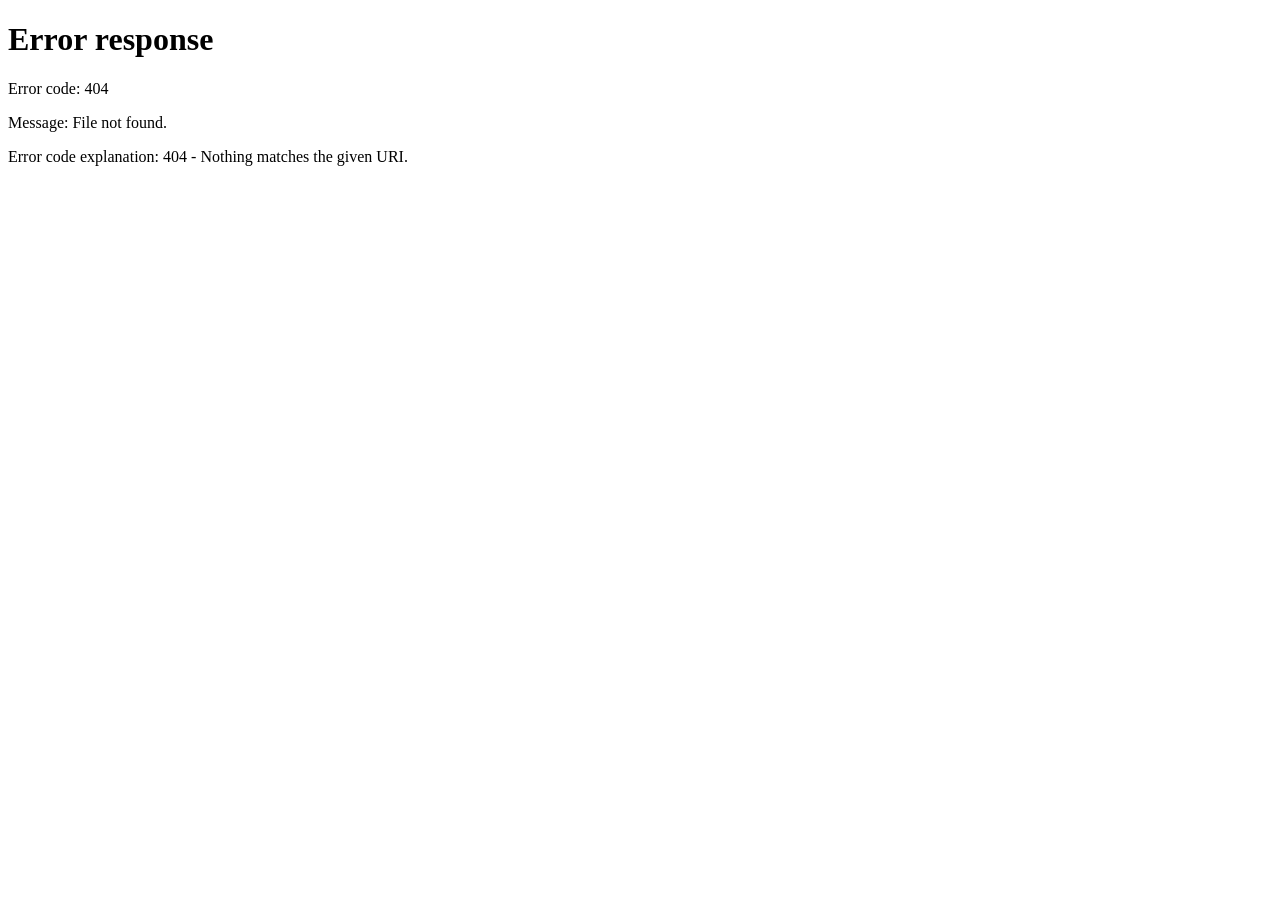
==== dashboard.html @ dd154f0d "update" ====
<!DOCTYPE html>
<html lang="en">
<head>
<meta charset="UTF-8">
<meta name="viewport" content="width=device-width, initial-scale=1.0">
<title>FinBridge Dashboard</title>
<link rel="stylesheet" href="style.css">
</head>
<body>
<div class="container">
    <div style="display:flex; justify-content:space-between; align-items:center;">
        <h1>Welcome, <span id="userName"></span></h1>
        <button id="logoutBtn">Logout</button>
    </div>

    <p class="welcome-message">Hello <span id="userName"></span>! Thank you for using FinBridge – your secure financial assistant.</p>

    <h2 id="balance">Balance: 0</h2>

    <div class="wallet-section">
        <h3>Deposit Money</h3>
        <form id="depositForm">
            <input type="number" id="depositAmount" placeholder="Amount" required>
            <button type="submit">Deposit</button>
        </form>
    </div>

    <div class="wallet-section">
        <h3>Send Money</h3>
        <form id="sendForm">
            <input type="text" id="receiverPhone" placeholder="Receiver Phone" required>
            <input type="number" id="sendAmount" placeholder="Amount" required>
            <button type="submit">Send</button>
        </form>
    </div>

    <div class="transactions-section">
        <h3>Transactions History</h3>
        <table id="transactionTable">
            <tr><th>Sender</th><th>Receiver</th><th>Amount</th><th>Date</th></tr>
        </table>
    </div>

    <p class="footer-message">Developed by <strong>Scurd Sammy</strong>, vision: improving financial systems worldwide.</p>
</div>

<script src="script.js"></script>
<script>
document.addEventListener("DOMContentLoaded", () => {
    const token = localStorage.getItem("token");
    if (!token) window.location.href = "41.index.html";
    document.getElementById("userName").innerText = localStorage.getItem("name");
    getWalletBalance();
    getTransactions();
});
</script>
</body>
</html>
---- style.css ----
/* ---------- GLOBAL ---------- */
body {
    font-family: 'Poppins', sans-serif;
    background: #0d1b2a; /* deep blue base */
    color: #fdf6e3;
    margin: 0;
    padding: 0;
}

/* ---------- CONTAINER ---------- */
.container {
    max-width: 800px;
    margin: 50px auto;
    padding: 40px;
    background: #1b263b; /* dark card panel */
    border-radius: 20px;
    box-shadow: 0 20px 50px rgba(0,0,0,0.5);
    text-align: center;
}

/* ---------- HEADINGS ---------- */
h1 {
    font-size: 36px;
    color: #ffd700; /* gold */
    margin-bottom: 10px;
    text-shadow: 2px 2px 6px #000;
}

h2, h3 {
    color: #fdf6e3;
    margin-bottom: 20px;
}

/* ---------- FORM ---------- */
form {
    display: flex;
    flex-direction: column;
    align-items: center;
}

form input {
    width: 90%;
    padding: 15px;
    margin: 10px 0;
    border-radius: 15px;
    border: none;
    background: #152c4d; /* darker blue */
    color: #fdf6e3;
    box-shadow: inset 4px 4px 10px rgba(0,0,0,0.4);
    font-size: 16px;
    transition: all 0.3s ease;
}

form input:focus {
    outline: none;
    box-shadow: 0 0 10px #00b894, 0 0 20px #ffd700; /* green and gold accents */
}

form button {
    width: 50%;
    padding: 15px;
    margin-top: 20px;
    font-size: 18px;
    font-weight: bold;
    border: none;
    border-radius: 15px;
    cursor: pointer;
    background-color: #ff4b2b; /* red button */
    color: #fff;
    box-shadow: 0 8px 20px rgba(0,0,0,0.3);
    transition: all 0.3s ease;
}

form button:hover {
    background-color: #ffc107; /* gold on hover */
    transform: scale(1.05);
}

/* ---------- CARD SECTIONS ---------- */
.wallet-section, .transactions-section, .form-section {
    background: #1b2b44; /* dark blue panel */
    padding: 25px;
    margin: 25px 0;
    border-radius: 20px;
    box-shadow: 0 8px 30px rgba(0,0,0,0.3);
}

/* ---------- TABLE ---------- */
table {
    width: 100%;
    border-collapse: collapse;
}

th, td {
    border: 1px solid rgba(255,255,255,0.2);
    padding: 12px;
    text-align: center;
    color: #fdf6e3;
}

th {
    background-color: #ff4b2b; /* red header */
    color: #fff;
    font-weight: bold;
    font-size: 16px;
}

/* ---------- ALERT ---------- */
.alert {
    position: fixed;
    top: 20px;
    left: 50%;
    transform: translateX(-50%);
    padding: 15px 30px;
    border-radius: 20px;
    font-weight: bold;
    color: #0f2027;
    z-index: 1000;
    font-size: 16px;
    text-shadow: 1px 1px 2px #000;
}

.alert-success { background-color: #00b894; } /* green success */
.alert-error { background-color: #ff4b2b; } /* red error */

/* ---------- LOGOUT BUTTON ---------- */
#logoutBtn {
    background-color: #ffd700; /* gold */
    color: #0d1b2a; /* dark text */
    border: none;
    border-radius: 15px;
    padding: 12px 25px;
    font-weight: bold;
    cursor: pointer;
    box-shadow: 0 5px 15px rgba(0,0,0,0.3);
    transition: all 0.3s ease;
}

#logoutBtn:hover {
    background-color: #ff4b2b; /* red hover */
    transform: scale(1.05);
}

/* ---------- FOOTER ---------- */
.footer-message, .welcome-message {
    margin-top: 30px;
    font-size: 14px;
    font-style: italic;
    color: #ffd700; /* gold signature */
}
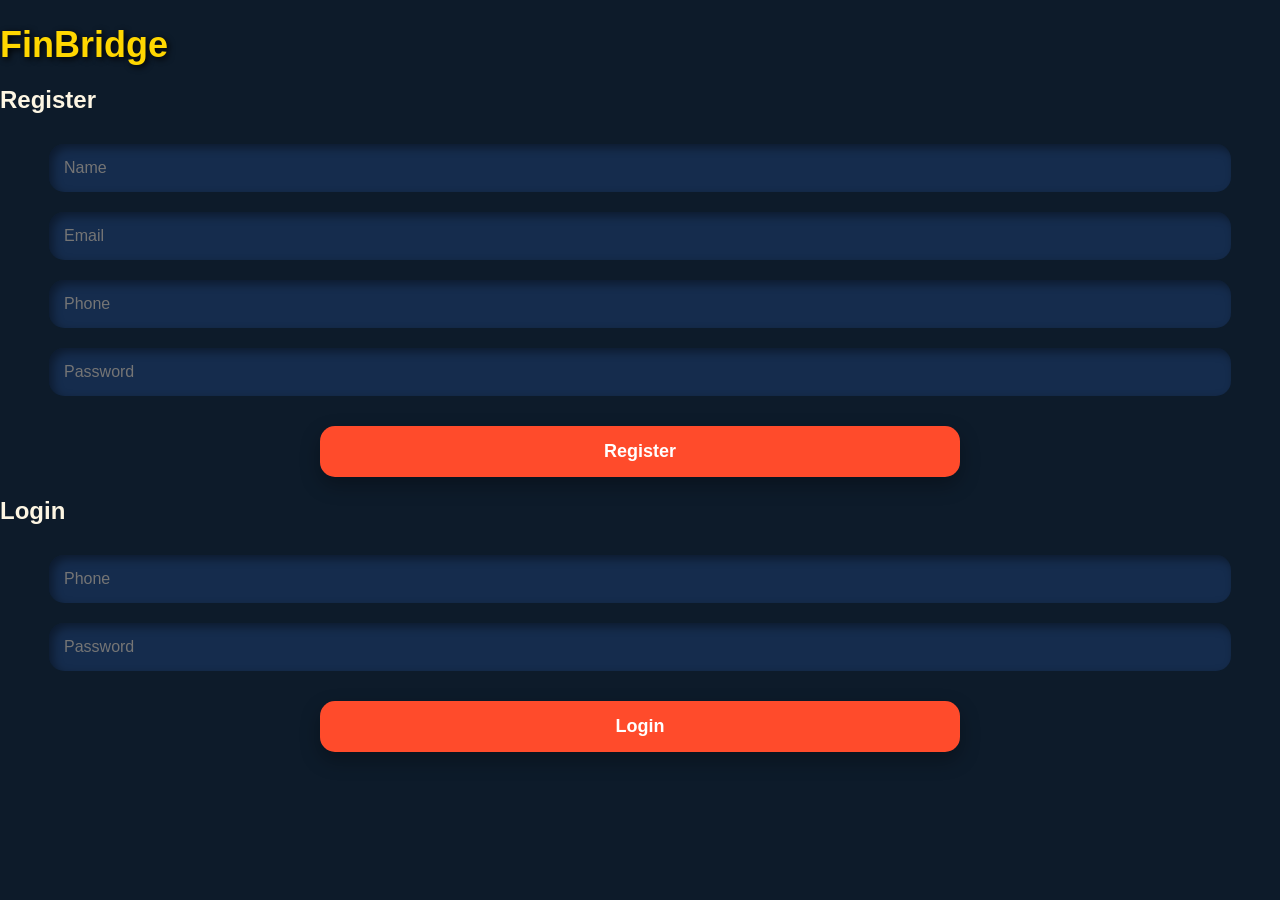
==== commit 2f367041: "Add files via upload" ====
--- a/dashboard.html
+++ b/dashboard.html
@@ -1,58 +1,49 @@
 <!DOCTYPE html>
 <html lang="en">
 <head>
-<meta charset="UTF-8">
-<meta name="viewport" content="width=device-width, initial-scale=1.0">
-<title>FinBridge Dashboard</title>
-<link rel="stylesheet" href="style.css">
+    <meta charset="UTF-8">
+    <title>FinBridge | Dashboard</title>
+    <link rel="stylesheet" href="style.css">
 </head>
-<body>
-<div class="container">
-    <div style="display:flex; justify-content:space-between; align-items:center;">
-        <h1>Welcome, <span id="userName"></span></h1>
-        <button id="logoutBtn">Logout</button>
-    </div>
+<body onload="getWalletBalance(); getTransactions();">
 
-    <p class="welcome-message">Hello <span id="userName"></span>! Thank you for using FinBridge – your secure financial assistant.</p>
+<h1>Welcome, <span id="userName"></span></h1>
+<button id="logoutBtn">Logout</button>
 
-    <h2 id="balance">Balance: 0</h2>
+<!-- WALLET BALANCE -->
+<h2 id="balance">Balance: KES 0</h2>
 
-    <div class="wallet-section">
-        <h3>Deposit Money</h3>
-        <form id="depositForm">
-            <input type="number" id="depositAmount" placeholder="Amount" required>
-            <button type="submit">Deposit</button>
-        </form>
-    </div>
+<!-- DEPOSIT -->
+<h3>Deposit Money</h3>
+<form id="depositForm">
+    <input type="number" id="depositAmount" placeholder="Amount" required>
+    <button type="submit">Deposit</button>
+</form>
 
-    <div class="wallet-section">
-        <h3>Send Money</h3>
-        <form id="sendForm">
-            <input type="text" id="receiverPhone" placeholder="Receiver Phone" required>
-            <input type="number" id="sendAmount" placeholder="Amount" required>
-            <button type="submit">Send</button>
-        </form>
-    </div>
+<!-- SEND MONEY -->
+<h3>Send Money</h3>
+<form id="sendForm">
+    <input type="text" id="receiverPhone" placeholder="Receiver Phone" required>
+    <input type="number" id="sendAmount" placeholder="Amount" required>
+    <button type="submit">Send</button>
+</form>
 
-    <div class="transactions-section">
-        <h3>Transactions History</h3>
-        <table id="transactionTable">
-            <tr><th>Sender</th><th>Receiver</th><th>Amount</th><th>Date</th></tr>
-        </table>
-    </div>
-
-    <p class="footer-message">Developed by <strong>Scurd Sammy</strong>, vision: improving financial systems worldwide.</p>
-</div>
+<!-- TRANSACTIONS TABLE -->
+<h3>Transactions</h3>
+<table id="transactionTable" border="1">
+    <tr>
+        <th>Sender</th>
+        <th>Receiver</th>
+        <th>Amount</th>
+        <th>Date</th>
+    </tr>
+</table>
 
 <script src="script.js"></script>
 <script>
-document.addEventListener("DOMContentLoaded", () => {
-    const token = localStorage.getItem("token");
-    if (!token) window.location.href = "41.index.html";
-    document.getElementById("userName").innerText = localStorage.getItem("name");
-    getWalletBalance();
-    getTransactions();
-});
+    // Set user name from localStorage
+    const name = localStorage.getItem("name");
+    if (name) document.getElementById("userName").innerText = name;
 </script>
 </body>
 </html>
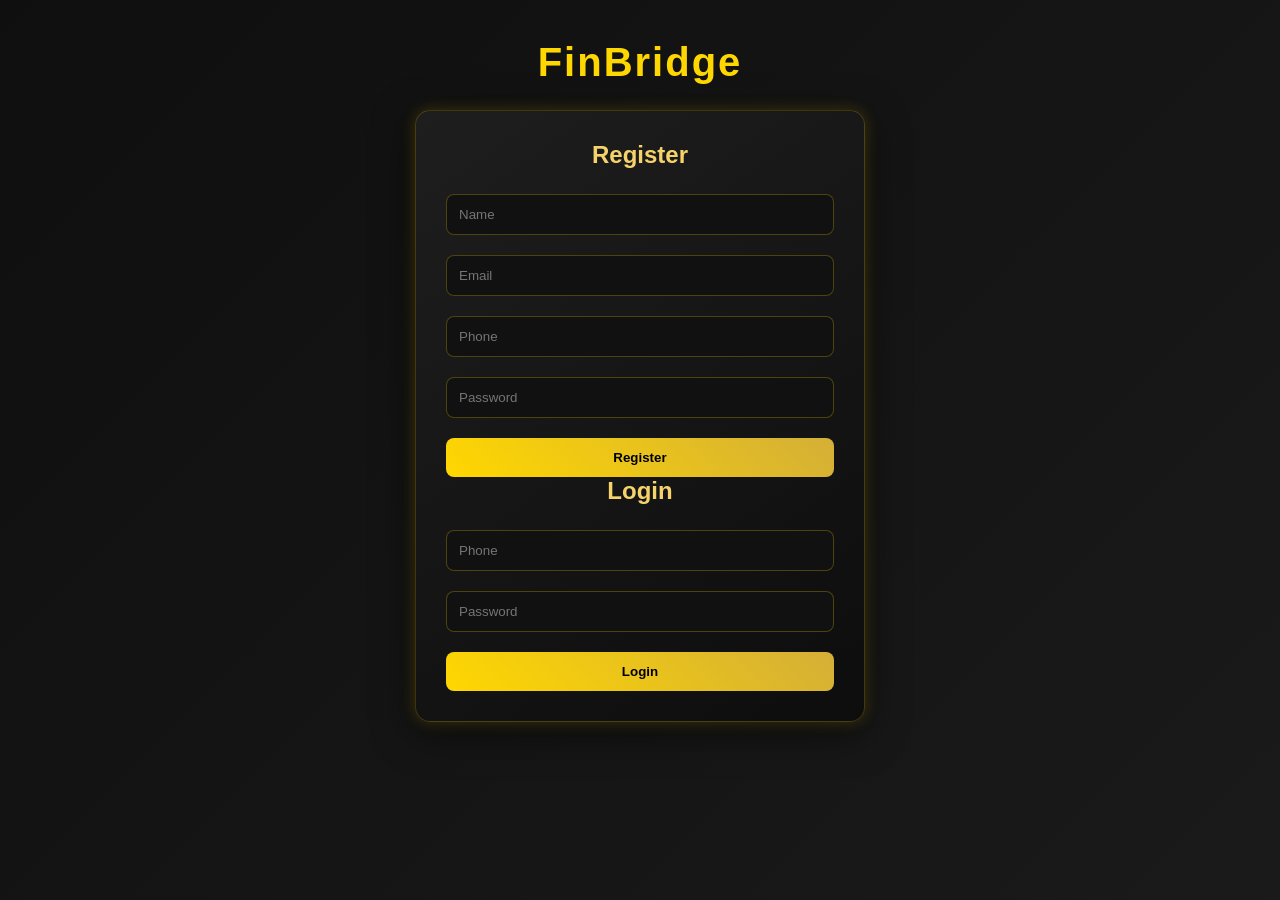
==== commit 3d0baf44: "Add files via upload" ====
--- a/dashboard.html
+++ b/dashboard.html
@@ -2,48 +2,34 @@
 <html lang="en">
 <head>
     <meta charset="UTF-8">
-    <title>FinBridge | Dashboard</title>
+    <meta name="viewport" content="width=device-width, initial-scale=1.0">
+    <title>FinBridge - Dashboard</title>
     <link rel="stylesheet" href="style.css">
 </head>
-<body onload="getWalletBalance(); getTransactions();">
+<body>
+    <h1>Dashboard</h1>
+    <button id="logoutBtn">Logout</button>
 
-<h1>Welcome, <span id="userName"></span></h1>
-<button id="logoutBtn">Logout</button>
+    <h2 id="balance">Balance: KES 0</h2>
 
-<!-- WALLET BALANCE -->
-<h2 id="balance">Balance: KES 0</h2>
+    <div class="form-container">
+        <h3>Deposit</h3>
+        <form id="depositForm">
+            <input type="number" id="depositAmount" placeholder="Amount" required>
+            <button type="submit">Deposit</button>
+        </form>
 
-<!-- DEPOSIT -->
-<h3>Deposit Money</h3>
-<form id="depositForm">
-    <input type="number" id="depositAmount" placeholder="Amount" required>
-    <button type="submit">Deposit</button>
-</form>
+        <h3>Send Money</h3>
+        <form id="sendForm">
+            <input type="text" id="receiverPhone" placeholder="Receiver Phone" required>
+            <input type="number" id="sendAmount" placeholder="Amount" required>
+            <button type="submit">Send</button>
+        </form>
+    </div>
 
-<!-- SEND MONEY -->
-<h3>Send Money</h3>
-<form id="sendForm">
-    <input type="text" id="receiverPhone" placeholder="Receiver Phone" required>
-    <input type="number" id="sendAmount" placeholder="Amount" required>
-    <button type="submit">Send</button>
-</form>
+    <h3>Transactions</h3>
+    <table id="transactionTable"></table>
 
-<!-- TRANSACTIONS TABLE -->
-<h3>Transactions</h3>
-<table id="transactionTable" border="1">
-    <tr>
-        <th>Sender</th>
-        <th>Receiver</th>
-        <th>Amount</th>
-        <th>Date</th>
-    </tr>
-</table>
-
-<script src="script.js"></script>
-<script>
-    // Set user name from localStorage
-    const name = localStorage.getItem("name");
-    if (name) document.getElementById("userName").innerText = name;
-</script>
+    <script src="script.js"></script>
 </body>
 </html>
--- a/style.css
+++ b/style.css
@@ -1,150 +1,171 @@
-/* ---------- GLOBAL ---------- */
-body {
-    font-family: 'Poppins', sans-serif;
-    background: #0d1b2a; /* deep blue base */
-    color: #fdf6e3;
-    margin: 0;
-    padding: 0;
+/* -------- GLOBAL -------- */
+
+*{
+    margin:0;
+    padding:0;
+    box-sizing:border-box;
 }
 
-/* ---------- CONTAINER ---------- */
-.container {
-    max-width: 800px;
-    margin: 50px auto;
-    padding: 40px;
-    background: #1b263b; /* dark card panel */
-    border-radius: 20px;
-    box-shadow: 0 20px 50px rgba(0,0,0,0.5);
-    text-align: center;
+body{
+    font-family: 'Segoe UI', Tahoma, Geneva, Verdana, sans-serif;
+    background: linear-gradient(135deg,#0f0f0f,#1a1a1a);
+    color:#fff;
+    min-height:100vh;
+    padding:40px;
 }
 
-/* ---------- HEADINGS ---------- */
-h1 {
-    font-size: 36px;
-    color: #ffd700; /* gold */
-    margin-bottom: 10px;
-    text-shadow: 2px 2px 6px #000;
+/* -------- HEADINGS -------- */
+
+h1{
+    text-align:center;
+    font-size:40px;
+    margin-bottom:25px;
+    color:#FFD700;
+    letter-spacing:2px;
 }
 
-h2, h3 {
-    color: #fdf6e3;
-    margin-bottom: 20px;
+h2,h3{
+    text-align:center;
+    color:#f5d36a;
+    margin-bottom:15px;
 }
 
-/* ---------- FORM ---------- */
-form {
-    display: flex;
-    flex-direction: column;
-    align-items: center;
+/* -------- FORM CONTAINER -------- */
+
+.form-container{
+    max-width:450px;
+    margin:auto;
+    padding:30px;
+    background: linear-gradient(145deg,#1e1e1e,#0d0d0d);
+    border-radius:15px;
+    box-shadow:
+        0 0 15px rgba(255,215,0,0.2),
+        0 10px 40px rgba(0,0,0,0.6);
+    border:1px solid rgba(255,215,0,0.2);
 }
 
-form input {
-    width: 90%;
-    padding: 15px;
-    margin: 10px 0;
-    border-radius: 15px;
-    border: none;
-    background: #152c4d; /* darker blue */
-    color: #fdf6e3;
-    box-shadow: inset 4px 4px 10px rgba(0,0,0,0.4);
-    font-size: 16px;
-    transition: all 0.3s ease;
+/* -------- INPUTS -------- */
+
+input{
+    width:100%;
+    padding:12px;
+    margin:10px 0;
+    border-radius:8px;
+    border:none;
+    background:#111;
+    color:#fff;
+    border:1px solid rgba(255,215,0,0.25);
+    outline:none;
+    transition:0.3s;
 }
 
-form input:focus {
-    outline: none;
-    box-shadow: 0 0 10px #00b894, 0 0 20px #ffd700; /* green and gold accents */
+input:focus{
+    border:1px solid #FFD700;
+    box-shadow:0 0 8px rgba(255,215,0,0.5);
 }
 
-form button {
-    width: 50%;
-    padding: 15px;
-    margin-top: 20px;
-    font-size: 18px;
-    font-weight: bold;
-    border: none;
-    border-radius: 15px;
-    cursor: pointer;
-    background-color: #ff4b2b; /* red button */
-    color: #fff;
-    box-shadow: 0 8px 20px rgba(0,0,0,0.3);
-    transition: all 0.3s ease;
+/* -------- BUTTONS -------- */
+
+button{
+    width:100%;
+    padding:12px;
+    margin-top:10px;
+    border:none;
+    border-radius:8px;
+    background:linear-gradient(45deg,#FFD700,#d4af37);
+    color:#000;
+    font-weight:bold;
+    cursor:pointer;
+    transition:0.3s;
 }
 
-form button:hover {
-    background-color: #ffc107; /* gold on hover */
-    transform: scale(1.05);
+button:hover{
+    transform:translateY(-2px);
+    box-shadow:0 5px 15px rgba(255,215,0,0.5);
 }
 
-/* ---------- CARD SECTIONS ---------- */
-.wallet-section, .transactions-section, .form-section {
-    background: #1b2b44; /* dark blue panel */
-    padding: 25px;
-    margin: 25px 0;
-    border-radius: 20px;
-    box-shadow: 0 8px 30px rgba(0,0,0,0.3);
+/* -------- BALANCE -------- */
+
+#balance{
+    text-align:center;
+    font-size:28px;
+    margin:25px 0;
+    color:#FFD700;
 }
 
-/* ---------- TABLE ---------- */
-table {
-    width: 100%;
-    border-collapse: collapse;
+/* -------- TABLE -------- */
+
+table{
+    width:100%;
+    border-collapse:collapse;
+    margin-top:25px;
+    background:#111;
+    border-radius:10px;
+    overflow:hidden;
 }
 
-th, td {
-    border: 1px solid rgba(255,255,255,0.2);
-    padding: 12px;
-    text-align: center;
-    color: #fdf6e3;
+th{
+    background:linear-gradient(45deg,#FFD700,#d4af37);
+    color:#000;
+    padding:12px;
 }
 
-th {
-    background-color: #ff4b2b; /* red header */
-    color: #fff;
-    font-weight: bold;
-    font-size: 16px;
+td{
+    padding:10px;
+    border-bottom:1px solid rgba(255,215,0,0.2);
 }
 
-/* ---------- ALERT ---------- */
-.alert {
-    position: fixed;
-    top: 20px;
-    left: 50%;
-    transform: translateX(-50%);
-    padding: 15px 30px;
-    border-radius: 20px;
-    font-weight: bold;
-    color: #0f2027;
-    z-index: 1000;
-    font-size: 16px;
-    text-shadow: 1px 1px 2px #000;
+tr:hover{
+    background:#1c1c1c;
 }
 
-.alert-success { background-color: #00b894; } /* green success */
-.alert-error { background-color: #ff4b2b; } /* red error */
+/* -------- ALERTS -------- */
 
-/* ---------- LOGOUT BUTTON ---------- */
-#logoutBtn {
-    background-color: #ffd700; /* gold */
-    color: #0d1b2a; /* dark text */
-    border: none;
-    border-radius: 15px;
-    padding: 12px 25px;
-    font-weight: bold;
-    cursor: pointer;
-    box-shadow: 0 5px 15px rgba(0,0,0,0.3);
-    transition: all 0.3s ease;
+.alert{
+    width:320px;
+    margin:10px auto;
+    padding:12px;
+    text-align:center;
+    border-radius:8px;
+    font-weight:bold;
 }
 
-#logoutBtn:hover {
-    background-color: #ff4b2b; /* red hover */
-    transform: scale(1.05);
+.alert-success{
+    background:#0f2e16;
+    color:#6ef08a;
+    border:1px solid #1c8b3a;
 }
 
-/* ---------- FOOTER ---------- */
-.footer-message, .welcome-message {
-    margin-top: 30px;
-    font-size: 14px;
-    font-style: italic;
-    color: #ffd700; /* gold signature */
+.alert-error{
+    background:#2e0f0f;
+    color:#ff6b6b;
+    border:1px solid #b23a3a;
+}
+
+/* -------- LOGOUT BUTTON -------- */
+
+#logoutBtn{
+    display:block;
+    width:120px;
+    margin:10px auto 20px auto;
+    background:linear-gradient(45deg,#ff4b4b,#b30000);
+    color:#fff;
+}
+
+/* -------- RESPONSIVE -------- */
+
+@media(max-width:600px){
+
+body{
+padding:20px;
+}
+
+.form-container{
+padding:20px;
+}
+
+h1{
+font-size:28px;
+}
+
 }
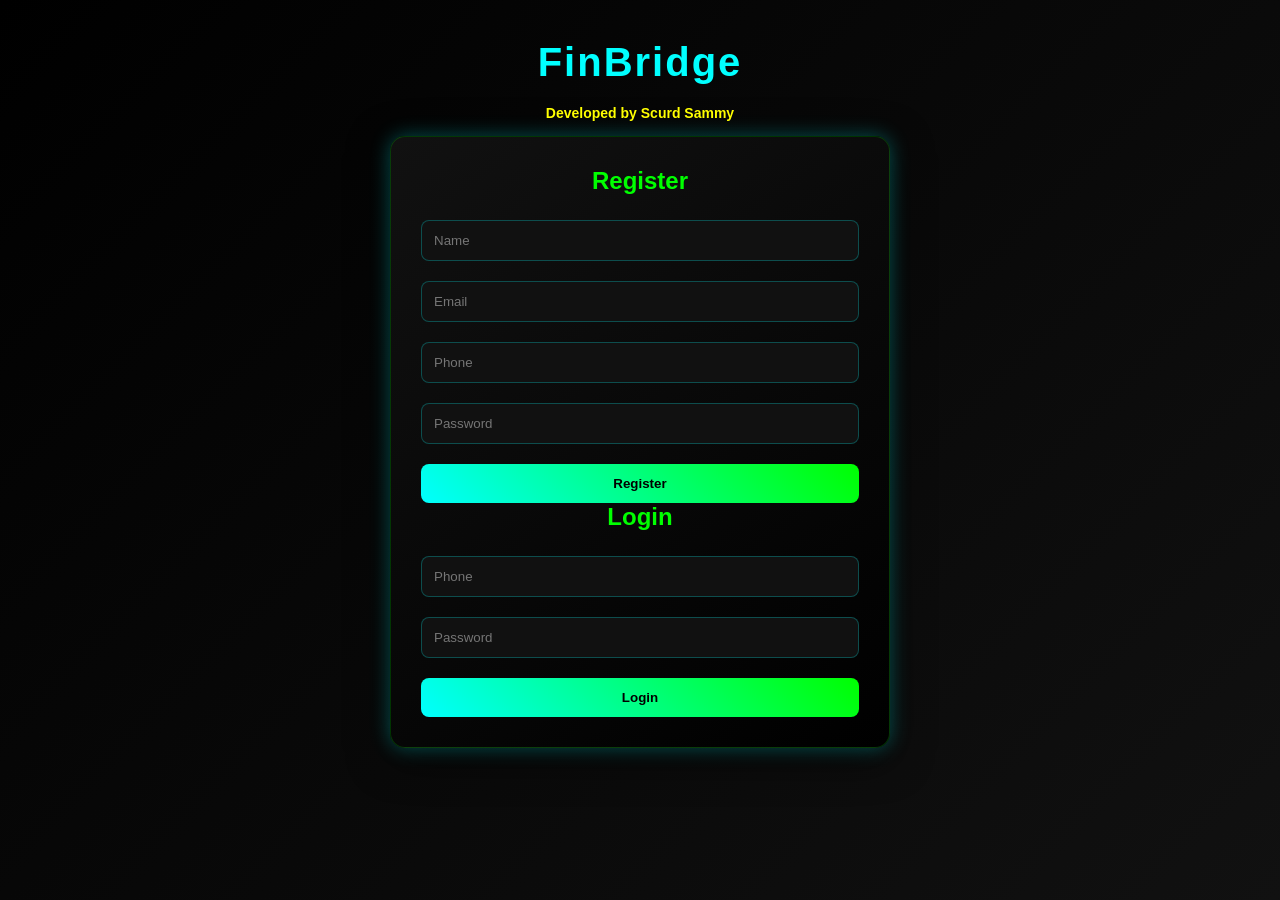
==== commit 8517f21c: "Add files via upload" ====
--- a/dashboard.html
+++ b/dashboard.html
@@ -8,6 +8,7 @@
 </head>
 <body>
     <h1>Dashboard</h1>
+    <p class="developer-tag">Developed by Scurd Sammy</p>
     <button id="logoutBtn">Logout</button>
 
     <h2 id="balance">Balance: KES 0</h2>
@@ -25,11 +26,34 @@
             <input type="number" id="sendAmount" placeholder="Amount" required>
             <button type="submit">Send</button>
         </form>
+
+        <h3>Loan Request</h3>
+        <form id="loanForm">
+            <input type="number" id="loanAmount" placeholder="Loan Amount" required>
+            <button type="submit">Request Loan</button>
+        </form>
+
+        <h3>Savings Goals</h3>
+        <form id="goalForm">
+            <input type="text" id="goalName" placeholder="Goal Name" required>
+            <input type="number" id="goalAmount" placeholder="Target Amount" required>
+            <button type="submit">Add Goal</button>
+        </form>
+
+        <h3>Mini-Game: Click the Blue Button!</h3>
+        <button id="gameBtn">Click Me!</button>
+        <p>Points: <span id="gamePoints">0</span></p>
     </div>
 
     <h3>Transactions</h3>
     <table id="transactionTable"></table>
 
+    <h3>Savings Goals</h3>
+    <table id="goalTable"></table>
+
+    <h3>Leaderboard</h3>
+    <table id="leaderboardTable"></table>
+
     <script src="script.js"></script>
 </body>
 </html>
--- a/style.css
+++ b/style.css
@@ -1,171 +1,73 @@
 /* -------- GLOBAL -------- */
-
-*{
-    margin:0;
-    padding:0;
-    box-sizing:border-box;
-}
-
+*{margin:0;padding:0;box-sizing:border-box;}
 body{
-    font-family: 'Segoe UI', Tahoma, Geneva, Verdana, sans-serif;
-    background: linear-gradient(135deg,#0f0f0f,#1a1a1a);
+    font-family:'Segoe UI',Tahoma,Geneva,Verdana,sans-serif;
+    background: linear-gradient(135deg,#000,#111);
     color:#fff;
     min-height:100vh;
     padding:40px;
 }
 
 /* -------- HEADINGS -------- */
+h1{ text-align:center; font-size:40px; margin-bottom:20px; color:#0ff; letter-spacing:2px; }
+h2,h3{ text-align:center; color:#0f0; margin-bottom:15px; }
 
-h1{
-    text-align:center;
-    font-size:40px;
-    margin-bottom:25px;
-    color:#FFD700;
-    letter-spacing:2px;
-}
-
-h2,h3{
-    text-align:center;
-    color:#f5d36a;
-    margin-bottom:15px;
-}
+/* -------- DEVELOPER TAG -------- */
+.developer-tag{ text-align:center; font-size:14px; color:#ff0; margin-bottom:15px; font-weight:bold; }
 
 /* -------- FORM CONTAINER -------- */
-
 .form-container{
-    max-width:450px;
-    margin:auto;
-    padding:30px;
-    background: linear-gradient(145deg,#1e1e1e,#0d0d0d);
+    max-width:500px; margin:auto; padding:30px;
+    background: linear-gradient(145deg,#111,#000);
     border-radius:15px;
-    box-shadow:
-        0 0 15px rgba(255,215,0,0.2),
-        0 10px 40px rgba(0,0,0,0.6);
-    border:1px solid rgba(255,215,0,0.2);
+    box-shadow: 0 0 20px rgba(0,255,255,0.3), 0 10px 40px rgba(0,0,0,0.7);
+    border:1px solid rgba(0,255,0,0.2);
 }
 
 /* -------- INPUTS -------- */
-
 input{
-    width:100%;
-    padding:12px;
-    margin:10px 0;
-    border-radius:8px;
-    border:none;
-    background:#111;
-    color:#fff;
-    border:1px solid rgba(255,215,0,0.25);
-    outline:none;
-    transition:0.3s;
+    width:100%; padding:12px; margin:10px 0; border-radius:8px;
+    border:none; background:#111; color:#fff;
+    border:1px solid rgba(0,255,255,0.25); outline:none; transition:0.3s;
 }
-
 input:focus{
-    border:1px solid #FFD700;
-    box-shadow:0 0 8px rgba(255,215,0,0.5);
+    border:1px solid #0f0;
+    box-shadow:0 0 8px rgba(0,255,255,0.5);
 }
 
 /* -------- BUTTONS -------- */
-
 button{
-    width:100%;
-    padding:12px;
-    margin-top:10px;
-    border:none;
-    border-radius:8px;
-    background:linear-gradient(45deg,#FFD700,#d4af37);
-    color:#000;
-    font-weight:bold;
-    cursor:pointer;
-    transition:0.3s;
+    width:100%; padding:12px; margin-top:10px;
+    border:none; border-radius:8px;
+    background:linear-gradient(45deg,#0ff,#0f0);
+    color:#000; font-weight:bold; cursor:pointer; transition:0.3s;
 }
-
 button:hover{
-    transform:translateY(-2px);
-    box-shadow:0 5px 15px rgba(255,215,0,0.5);
+    transform:translateY(-2px); box-shadow:0 5px 15px rgba(0,255,255,0.5);
 }
 
 /* -------- BALANCE -------- */
-
-#balance{
-    text-align:center;
-    font-size:28px;
-    margin:25px 0;
-    color:#FFD700;
-}
+#balance{ text-align:center; font-size:28px; margin:25px 0; color:#0ff; }
 
 /* -------- TABLE -------- */
-
-table{
-    width:100%;
-    border-collapse:collapse;
-    margin-top:25px;
-    background:#111;
-    border-radius:10px;
-    overflow:hidden;
-}
-
-th{
-    background:linear-gradient(45deg,#FFD700,#d4af37);
-    color:#000;
-    padding:12px;
-}
-
-td{
-    padding:10px;
-    border-bottom:1px solid rgba(255,215,0,0.2);
-}
-
-tr:hover{
-    background:#1c1c1c;
-}
+table{ width:100%; border-collapse:collapse; margin-top:25px; background:#111; border-radius:10px; overflow:hidden; }
+th{ background:linear-gradient(45deg,#0ff,#0f0); color:#000; padding:12px; }
+td{ padding:10px; border-bottom:1px solid rgba(0,255,0,0.2); }
+tr:hover{ background:#1c1c1c; }
 
 /* -------- ALERTS -------- */
-
 .alert{
-    width:320px;
-    margin:10px auto;
-    padding:12px;
-    text-align:center;
-    border-radius:8px;
-    font-weight:bold;
+    width:320px; margin:10px auto; padding:12px; text-align:center; border-radius:8px; font-weight:bold;
 }
-
-.alert-success{
-    background:#0f2e16;
-    color:#6ef08a;
-    border:1px solid #1c8b3a;
-}
-
-.alert-error{
-    background:#2e0f0f;
-    color:#ff6b6b;
-    border:1px solid #b23a3a;
-}
+.alert-success{ background:#0f2; color:#0ff; border:1px solid #0f0; }
+.alert-error{ background:#f00; color:#ff0; border:1px solid #f80; }
 
 /* -------- LOGOUT BUTTON -------- */
-
-#logoutBtn{
-    display:block;
-    width:120px;
-    margin:10px auto 20px auto;
-    background:linear-gradient(45deg,#ff4b4b,#b30000);
-    color:#fff;
-}
+#logoutBtn{ display:block; width:140px; margin:10px auto 20px auto; background:linear-gradient(45deg,#0f0,#0ff); color:#000; }
 
 /* -------- RESPONSIVE -------- */
-
 @media(max-width:600px){
-
-body{
-padding:20px;
-}
-
-.form-container{
-padding:20px;
-}
-
-h1{
-font-size:28px;
-}
-
+    body{ padding:20px; }
+    .form-container{ padding:20px; }
+    h1{ font-size:28px; }
 }
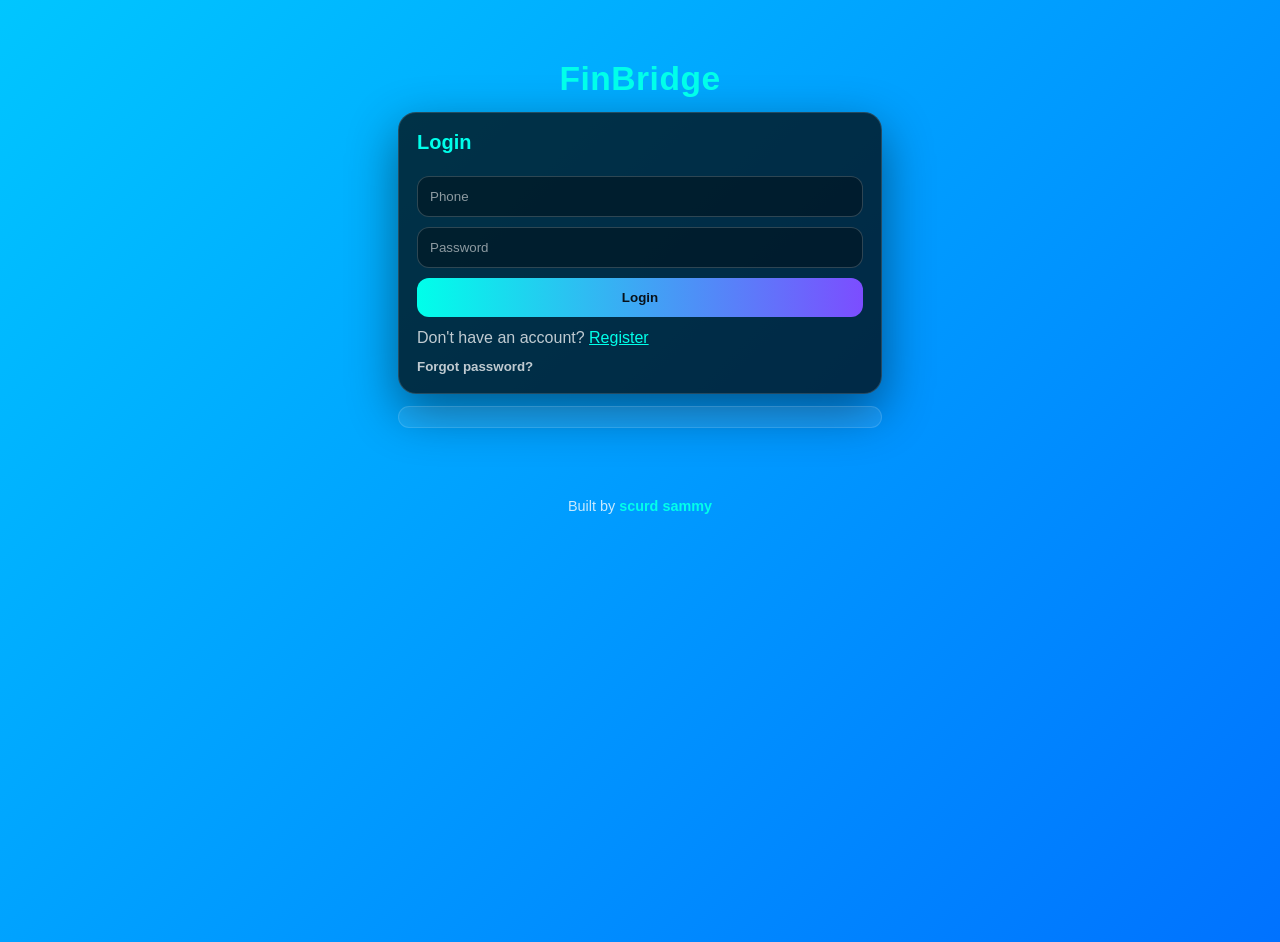
==== commit b691aae5: "Add files via upload" ====
--- a/dashboard.html
+++ b/dashboard.html
@@ -1,59 +1,57 @@
-<!DOCTYPE html>
-<html lang="en">
-<head>
-    <meta charset="UTF-8">
-    <meta name="viewport" content="width=device-width, initial-scale=1.0">
-    <title>FinBridge - Dashboard</title>
-    <link rel="stylesheet" href="style.css">
-</head>
-<body>
-    <h1>Dashboard</h1>
-    <p class="developer-tag">Developed by Scurd Sammy</p>
-    <button id="logoutBtn">Logout</button>
-
-    <h2 id="balance">Balance: KES 0</h2>
-
-    <div class="form-container">
-        <h3>Deposit</h3>
-        <form id="depositForm">
-            <input type="number" id="depositAmount" placeholder="Amount" required>
-            <button type="submit">Deposit</button>
-        </form>
-
-        <h3>Send Money</h3>
-        <form id="sendForm">
-            <input type="text" id="receiverPhone" placeholder="Receiver Phone" required>
-            <input type="number" id="sendAmount" placeholder="Amount" required>
-            <button type="submit">Send</button>
-        </form>
-
-        <h3>Loan Request</h3>
-        <form id="loanForm">
-            <input type="number" id="loanAmount" placeholder="Loan Amount" required>
-            <button type="submit">Request Loan</button>
-        </form>
-
-        <h3>Savings Goals</h3>
-        <form id="goalForm">
-            <input type="text" id="goalName" placeholder="Goal Name" required>
-            <input type="number" id="goalAmount" placeholder="Target Amount" required>
-            <button type="submit">Add Goal</button>
-        </form>
-
-        <h3>Mini-Game: Click the Blue Button!</h3>
-        <button id="gameBtn">Click Me!</button>
-        <p>Points: <span id="gamePoints">0</span></p>
-    </div>
-
-    <h3>Transactions</h3>
-    <table id="transactionTable"></table>
-
-    <h3>Savings Goals</h3>
-    <table id="goalTable"></table>
-
-    <h3>Leaderboard</h3>
-    <table id="leaderboardTable"></table>
-
-    <script src="script.js"></script>
-</body>
+<!DOCTYPE html>
+<html lang="en">
+  <head>
+    <meta charset="UTF-8" />
+    <meta name="viewport" content="width=device-width, initial-scale=1.0" />
+    <title>FinBridge Dashboard</title>
+    <link rel="stylesheet" href="../style.css" />
+  </head>
+  <body>
+    <div class="dashboard-container" data-page="dashboard">
+      <header class="header">
+        <div class="header-left">
+          <h1>FinBridge</h1>
+          <div class="profile" id="profileSummary">Loading...</div>
+        </div>
+        <button id="logoutBtn" class="btn btn-danger">Logout</button>
+      </header>
+
+      <div class="layout">
+        <nav class="sidebar">
+          <ul class="nav-list">
+            <li><button class="nav-link" data-module="wallet">Wallet</button></li>
+            <li><button class="nav-link" data-module="loans">Loans</button></li>
+            <li><button class="nav-link" data-module="study">FinStudy</button></li>
+            <li><button class="nav-link" data-module="library">FinLibrary</button></li>
+            <li><button class="nav-link" data-module="market">FinMarket</button></li>
+            <li><button class="nav-link" data-module="gram">FinGram</button></li>
+            <li><button class="nav-link" data-module="events">Events</button></li>
+            <li><button class="nav-link" data-module="health">Health</button></li>
+            <li><button class="nav-link" data-module="mentorship">Mentorship</button></li>
+            <li><button class="nav-link" data-module="ai">AI Tools</button></li>
+            <li><button class="nav-link" data-module="groups">Groups</button></li>
+            <li><button class="nav-link" data-module="entertainment">Entertainment</button></li>
+            <li><button class="nav-link" data-module="volunteer">Volunteer</button></li>
+            <li><button class="nav-link" data-module="devices">Device Sharing</button></li>
+            <li><button class="nav-link" data-module="arvr">AR/VR Rooms</button></li>
+            <li><button class="nav-link" data-module="offline">Offline Tools</button></li>
+            <li><button class="nav-link" data-module="smartstudy">Smart Study</button></li>
+            <li><button class="nav-link" data-module="gamification">Gamification</button></li>
+            <li><button class="nav-link" data-module="notifications">Notifications</button></li>
+            <li><button class="nav-link" data-module="admin">Admin</button></li>
+          </ul>
+        </nav>
+
+        <main class="content">
+          <div id="mainContent" class="content-inner">
+            <div class="empty-state">
+              Select a module from the left menu.
+            </div>
+          </div>
+        </main>
+      </div>
+    </div>
+    <footer class="built-by">Built by <strong>scurd sammy</strong></footer>
+    <script src="../script.js"></script>
+  </body>
 </html>
--- a/style.css
+++ b/style.css
@@ -1,73 +1,190 @@
-/* -------- GLOBAL -------- */
-*{margin:0;padding:0;box-sizing:border-box;}
-body{
-    font-family:'Segoe UI',Tahoma,Geneva,Verdana,sans-serif;
-    background: linear-gradient(135deg,#000,#111);
-    color:#fff;
-    min-height:100vh;
-    padding:40px;
+/* FinBridge Frontend Styles */
+:root{
+  --bg1:#00c6ff;
+  --bg2:#0072ff;
+  --card: rgba(0,0,0,0.72);
+  --card2: rgba(0,0,0,0.62);
+  --text:#ffffff;
+  --muted: rgba(255,255,255,0.75);
+  --accent:#00ffea;
+  --accent2:#7c4dff;
+  --danger:#ff4d6d;
+  --border: rgba(255,255,255,0.14);
 }
 
-/* -------- HEADINGS -------- */
-h1{ text-align:center; font-size:40px; margin-bottom:20px; color:#0ff; letter-spacing:2px; }
-h2,h3{ text-align:center; color:#0f0; margin-bottom:15px; }
-
-/* -------- DEVELOPER TAG -------- */
-.developer-tag{ text-align:center; font-size:14px; color:#ff0; margin-bottom:15px; font-weight:bold; }
-
-/* -------- FORM CONTAINER -------- */
-.form-container{
-    max-width:500px; margin:auto; padding:30px;
-    background: linear-gradient(145deg,#111,#000);
-    border-radius:15px;
-    box-shadow: 0 0 20px rgba(0,255,255,0.3), 0 10px 40px rgba(0,0,0,0.7);
-    border:1px solid rgba(0,255,0,0.2);
+*{ margin:0; padding:0; box-sizing:border-box; font-family: "Segoe UI", Tahoma, Geneva, Verdana, sans-serif; }
+body{
+  background: linear-gradient(135deg, var(--bg1), var(--bg2));
+  color: var(--text);
+  min-height: 100vh;
 }
 
-/* -------- INPUTS -------- */
-input{
-    width:100%; padding:12px; margin:10px 0; border-radius:8px;
-    border:none; background:#111; color:#fff;
-    border:1px solid rgba(0,255,255,0.25); outline:none; transition:0.3s;
-}
-input:focus{
-    border:1px solid #0f0;
-    box-shadow:0 0 8px rgba(0,255,255,0.5);
+a{ color: var(--accent); }
+a:hover{ color:#b6fff7; }
+
+.container{
+  width: 92%;
+  max-width: 520px;
+  margin: 42px auto;
+  padding: 18px;
 }
 
-/* -------- BUTTONS -------- */
-button{
-    width:100%; padding:12px; margin-top:10px;
-    border:none; border-radius:8px;
-    background:linear-gradient(45deg,#0ff,#0f0);
-    color:#000; font-weight:bold; cursor:pointer; transition:0.3s;
-}
-button:hover{
-    transform:translateY(-2px); box-shadow:0 5px 15px rgba(0,255,255,0.5);
+.card{
+  background: var(--card);
+  padding: 18px;
+  border-radius: 18px;
+  box-shadow: 0 18px 50px rgba(0,0,0,0.45);
+  border: 1px solid var(--border);
 }
 
-/* -------- BALANCE -------- */
-#balance{ text-align:center; font-size:28px; margin:25px 0; color:#0ff; }
+.card-title{ margin-bottom: 12px; font-size: 1.25rem; color: var(--accent); }
 
-/* -------- TABLE -------- */
-table{ width:100%; border-collapse:collapse; margin-top:25px; background:#111; border-radius:10px; overflow:hidden; }
-th{ background:linear-gradient(45deg,#0ff,#0f0); color:#000; padding:12px; }
-td{ padding:10px; border-bottom:1px solid rgba(0,255,0,0.2); }
-tr:hover{ background:#1c1c1c; }
+h1{
+  text-align:center;
+  font-size: 2.1rem;
+  margin-bottom: 14px;
+  color: var(--accent);
+  letter-spacing: 0.5px;
+}
 
-/* -------- ALERTS -------- */
-.alert{
-    width:320px; margin:10px auto; padding:12px; text-align:center; border-radius:8px; font-weight:bold;
+input{
+  width: 100%;
+  padding: 12px 12px;
+  margin-top: 10px;
+  border-radius: 12px;
+  border: 1px solid rgba(255,255,255,0.18);
+  background: rgba(0,0,0,0.35);
+  color: var(--text);
+  outline: none;
 }
-.alert-success{ background:#0f2; color:#0ff; border:1px solid #0f0; }
-.alert-error{ background:#f00; color:#ff0; border:1px solid #f80; }
 
-/* -------- LOGOUT BUTTON -------- */
-#logoutBtn{ display:block; width:140px; margin:10px auto 20px auto; background:linear-gradient(45deg,#0f0,#0ff); color:#000; }
+input::placeholder{ color: rgba(255,255,255,0.55); }
 
-/* -------- RESPONSIVE -------- */
-@media(max-width:600px){
-    body{ padding:20px; }
-    .form-container{ padding:20px; }
-    h1{ font-size:28px; }
-}+hr.divider{
+  margin: 14px 0;
+  border: none;
+  border-top: 1px solid rgba(255,255,255,0.16);
+}
+
+.message{
+  margin-top: 12px;
+  padding: 10px 12px;
+  border-radius: 12px;
+  background: rgba(255, 255, 255, 0.08);
+  border: 1px solid rgba(255,255,255,0.12);
+}
+.muted{ color: var(--muted); }
+
+.btn{
+  width: 100%;
+  margin-top: 10px;
+  padding: 12px 14px;
+  border-radius: 12px;
+  border: none;
+  cursor: pointer;
+  font-weight: 700;
+  transition: transform 0.08s ease, filter 0.2s ease;
+}
+.btn:active{ transform: translateY(1px); }
+.btn-primary{ background: linear-gradient(90deg, var(--accent), var(--accent2)); color: #08121a; }
+.btn-secondary{ background: rgba(255,255,255,0.12); color: var(--text); border: 1px solid rgba(255,255,255,0.18); }
+.btn-danger{ background: var(--danger); color:#140003; }
+
+.btn-link{
+  width: auto;
+  padding: 0;
+  margin-top: 12px;
+  background: transparent;
+  color: var(--muted);
+  border: none;
+  text-align: left;
+  cursor: pointer;
+  font-weight: 600;
+}
+
+.hidden{ display:none; }
+
+/* Dashboard */
+.dashboard-container{ min-height: 100vh; }
+.header{
+  display:flex;
+  justify-content: space-between;
+  align-items: center;
+  padding: 16px 22px;
+  background: rgba(0,0,0,0.55);
+  border-bottom: 1px solid rgba(255,255,255,0.1);
+}
+.header-left{ display:flex; flex-direction: column; gap: 6px; }
+.profile{ color: var(--muted); font-size: 0.95rem; }
+.layout{
+  display:flex;
+  min-height: calc(100vh - 76px);
+}
+
+.sidebar{
+  width: 270px;
+  padding: 16px;
+  background: rgba(0,0,0,0.45);
+  border-right: 1px solid rgba(255,255,255,0.1);
+}
+.nav-list{ list-style:none; display:grid; gap: 10px; }
+.nav-link{
+  width: 100%;
+  text-align:left;
+  padding: 12px 12px;
+  border-radius: 14px;
+  border: 1px solid rgba(255,255,255,0.14);
+  background: rgba(255,255,255,0.07);
+  color: var(--text);
+  cursor:pointer;
+  font-weight: 700;
+}
+.nav-link:hover{ background: rgba(0,255,234,0.16); border-color: rgba(0,255,234,0.35); }
+
+.content{ flex:1; padding: 18px; }
+.content-inner{ background: var(--card2); border: 1px solid var(--border); border-radius: 18px; padding: 16px; }
+
+.empty-state{ padding: 18px; color: var(--muted); }
+
+.built-by{
+  width: 100%;
+  text-align: center;
+  color: rgba(255,255,255,0.78);
+  font-size: 0.9rem;
+  padding: 10px 18px 18px;
+}
+.built-by strong{ color: var(--accent); }
+
+/* Module blocks */
+.grid2{ display:grid; grid-template-columns: 1fr 1fr; gap: 14px; }
+.grid3{ display:grid; grid-template-columns: 1fr 1fr 1fr; gap: 14px; }
+
+.section-title{ color: var(--accent); font-size: 1.2rem; margin-bottom: 12px; }
+.mini-card{
+  background: rgba(255,255,255,0.06);
+  border: 1px solid rgba(255,255,255,0.12);
+  border-radius: 16px;
+  padding: 12px;
+}
+.row{ display:flex; gap: 10px; flex-wrap: wrap; align-items: center; }
+.row > input{ margin-top: 0; flex: 1; min-width: 160px; }
+.btn-inline{ width:auto; margin-top:0; }
+
+.list{
+  margin-top: 10px;
+  display:grid;
+  gap: 10px;
+}
+.item{
+  background: rgba(0,0,0,0.28);
+  border: 1px solid rgba(255,255,255,0.12);
+  border-radius: 14px;
+  padding: 12px;
+}
+.item strong{ color: var(--accent); }
+
+@media (max-width: 980px){
+  .layout{ flex-direction: column; }
+  .sidebar{ width: 100%; border-right: none; border-bottom: 1px solid rgba(255,255,255,0.1); }
+}
+
